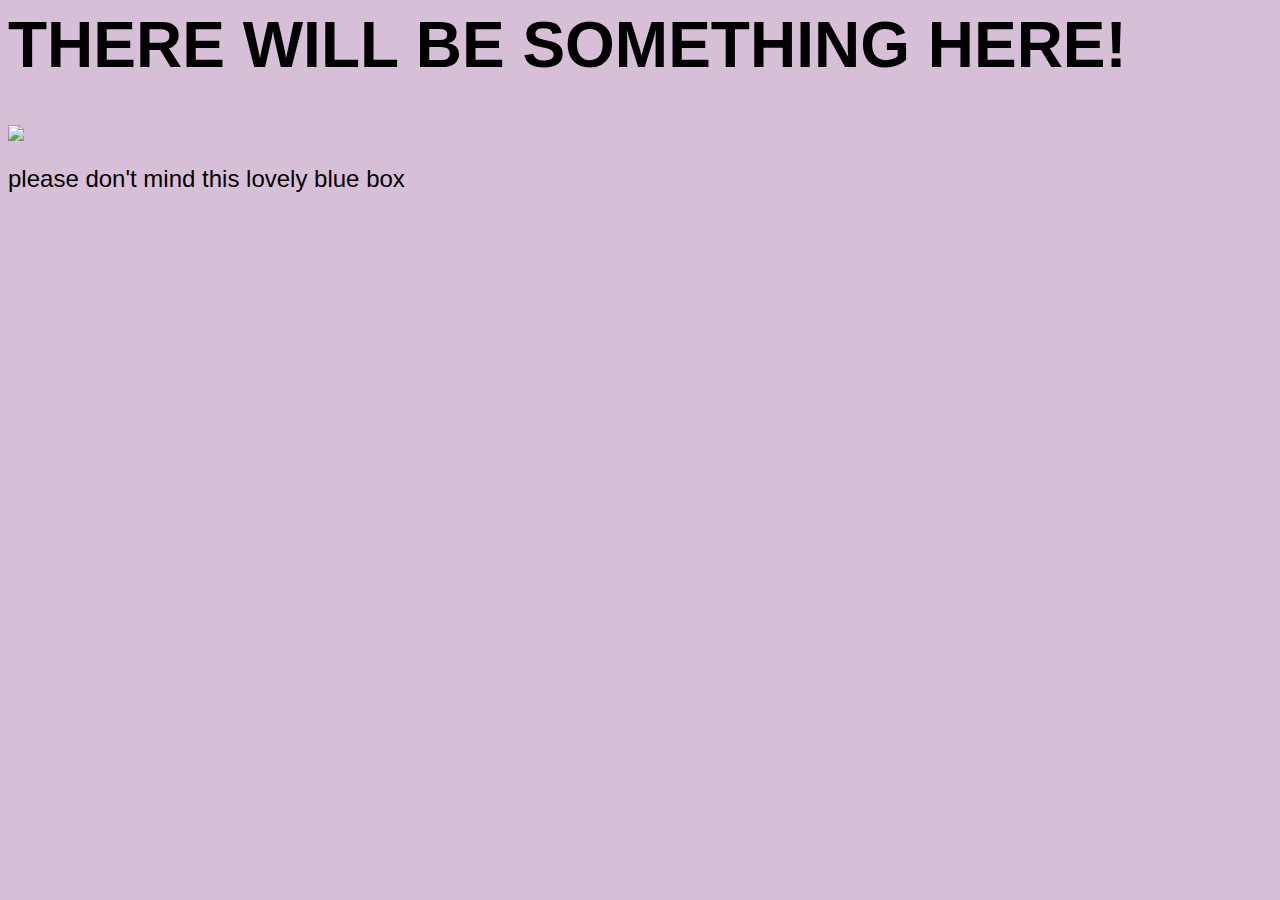
==== page1.html @ 7b183e3a "Add files via upload" ====
<!DOCTYPE <!DOCTYPE html>

<html>
    <head>
        <meta charset="utf-8">
        <meta http-equiv="X-UA-Compatible" content="IE=edge">
        <title>pick ya shit</title>
        <meta name="description" content="something about how great Leo Harper is">
        <meta name="viewport" content="width=device-width, initial-scale=1">
        <link rel="stylesheet" href="styles.css">
    </head>
    <body>
        <h1>THERE WILL BE SOMETHING HERE!</h1>
        <a href="index.html"><img src="test.jpg"></a>
        <p>please don't mind this lovely blue box</p>
    </body>
</html>
---- styles.css ----
body {
    background-color: thistle;
}

h1 {
    font-family: Impact, 'Arial Narrow Bold', sans-serif;
    font-size: 48pt;
  
}

p {
    font-family: 'Segoe UI', Tahoma, Verdana, sans-serif;
    font-size: 18pt;
}
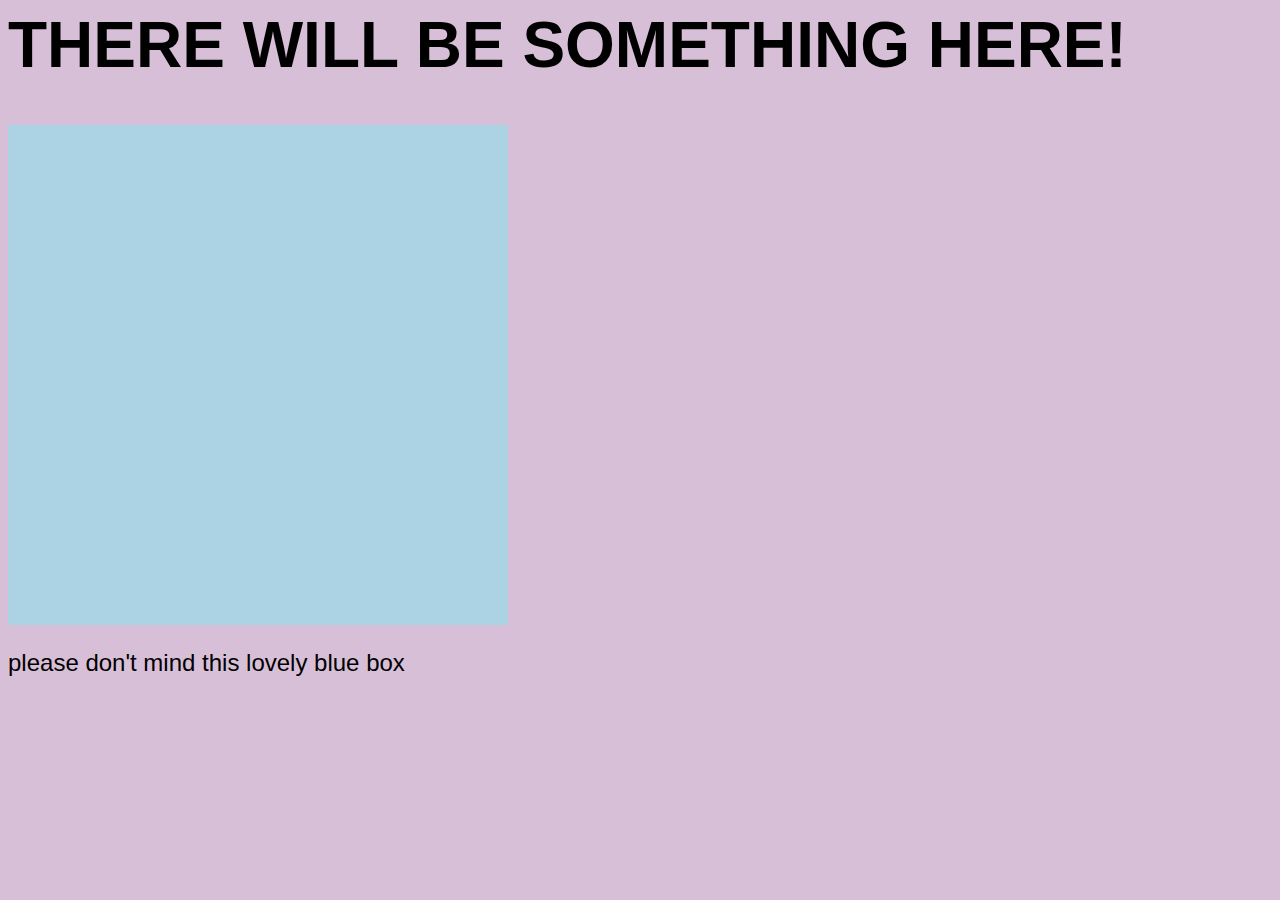
==== commit 13f5c430: "Add files via upload" ====
--- a/page1.html
+++ b/page1.html
@@ -11,7 +11,7 @@
     </head>
     <body>
         <h1>THERE WILL BE SOMETHING HERE!</h1>
-        <a href="index.html"><img src="test.jpg"></a>
+        <a href="index.html"><img src="img/test.jpg"></a>
         <p>please don't mind this lovely blue box</p>
     </body>
 </html>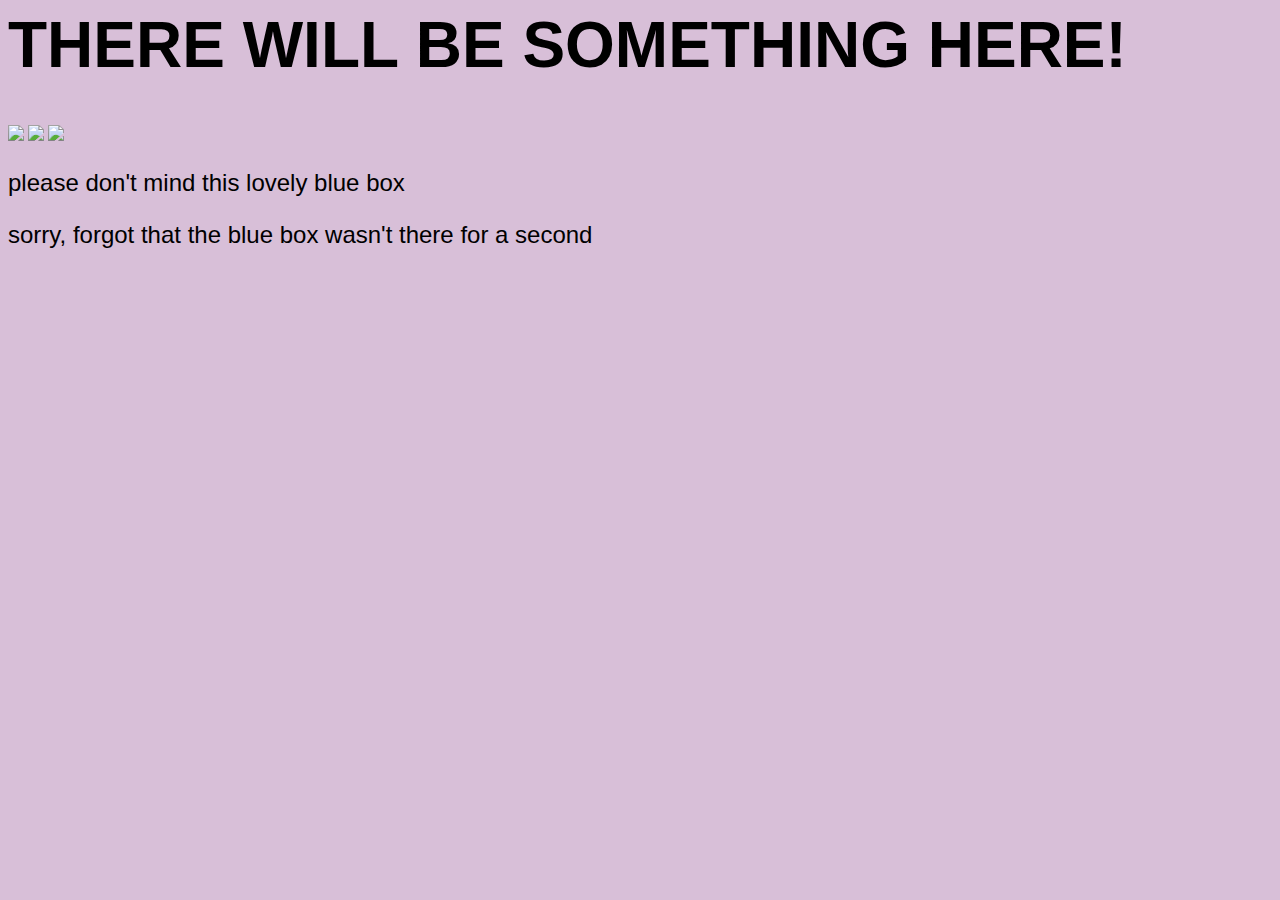
==== commit e7b5fe78: "Add files via upload" ====
--- a/page1.html
+++ b/page1.html
@@ -11,7 +11,12 @@
     </head>
     <body>
         <h1>THERE WILL BE SOMETHING HERE!</h1>
-        <a href="index.html"><img src="img/test.jpg"></a>
+        <div id="zombies">
+            <a href="index.html"><img src="img/zom1.png"></a>
+            <img src="img/zom2.png">
+            <img src="img/zom3.png">
+        </div>
         <p>please don't mind this lovely blue box</p>
+        <p>sorry, forgot that the blue box wasn't there for a second</p>
     </body>
 </html>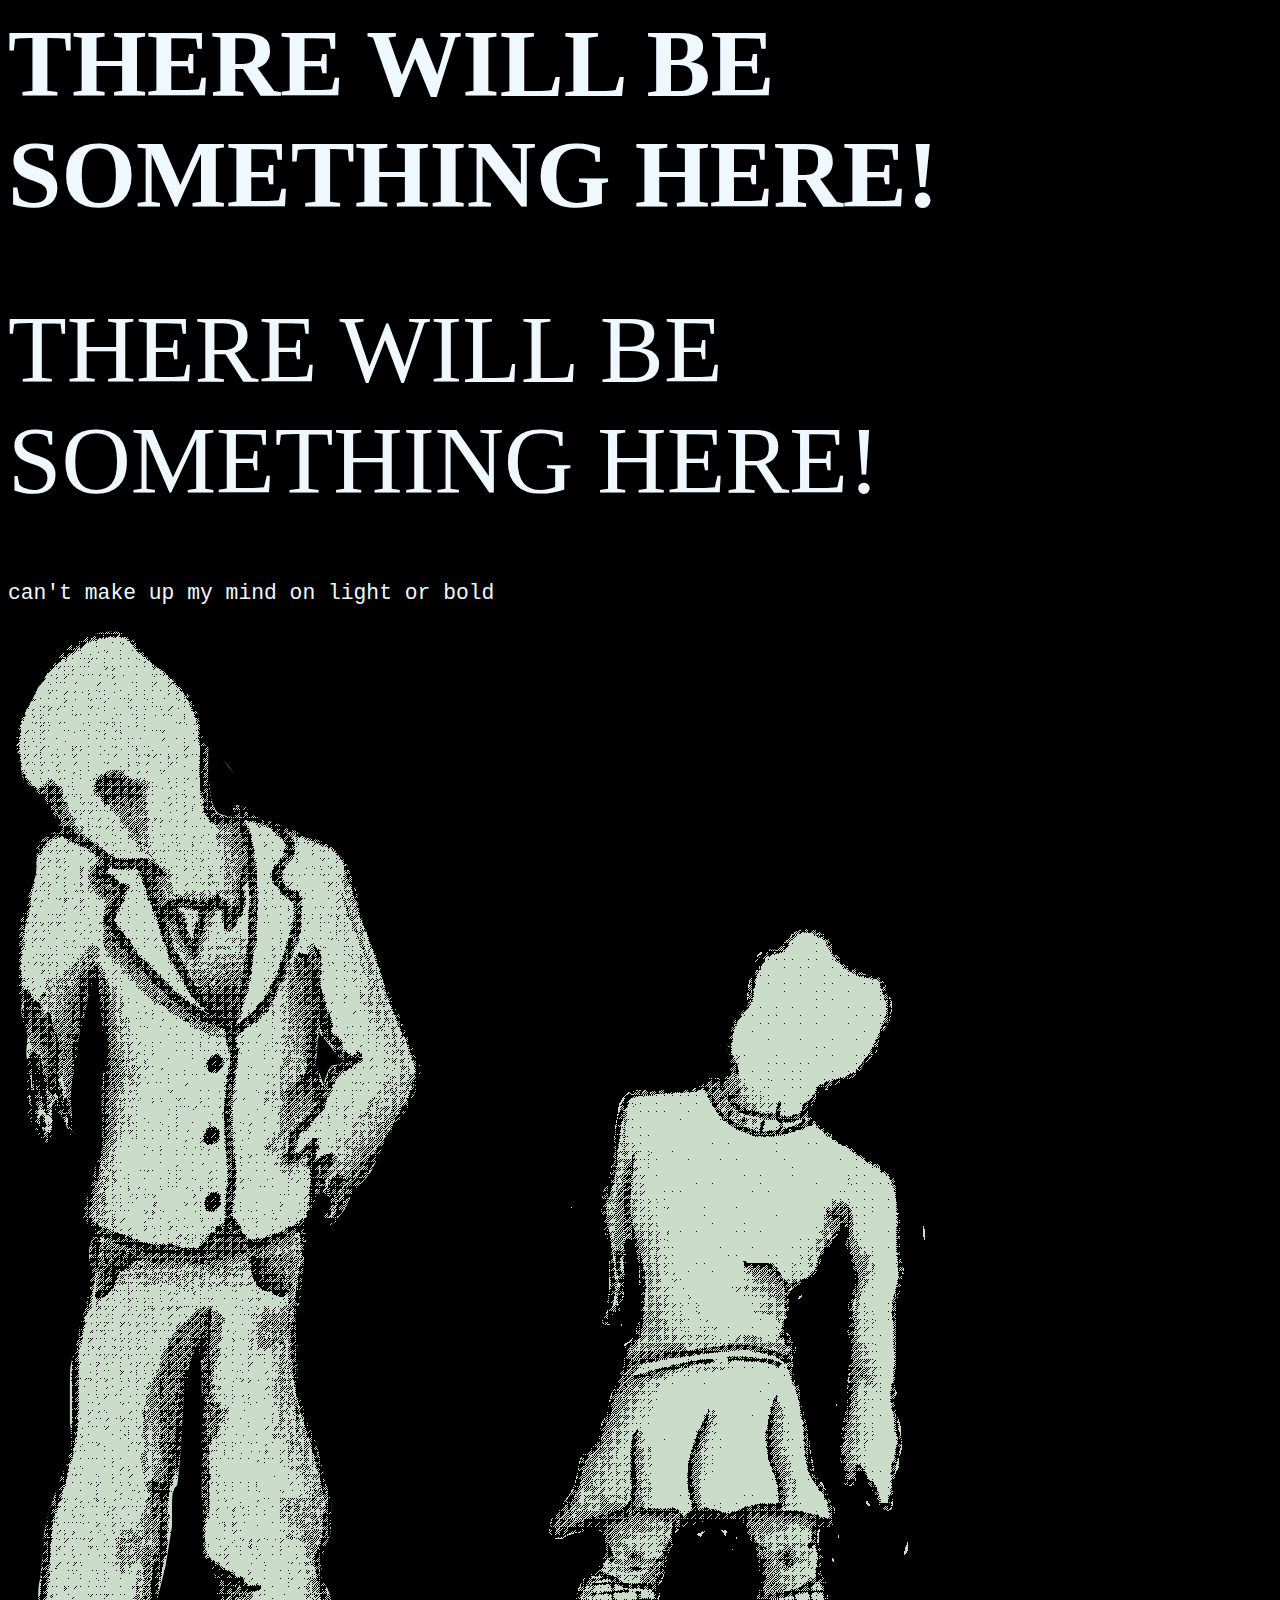
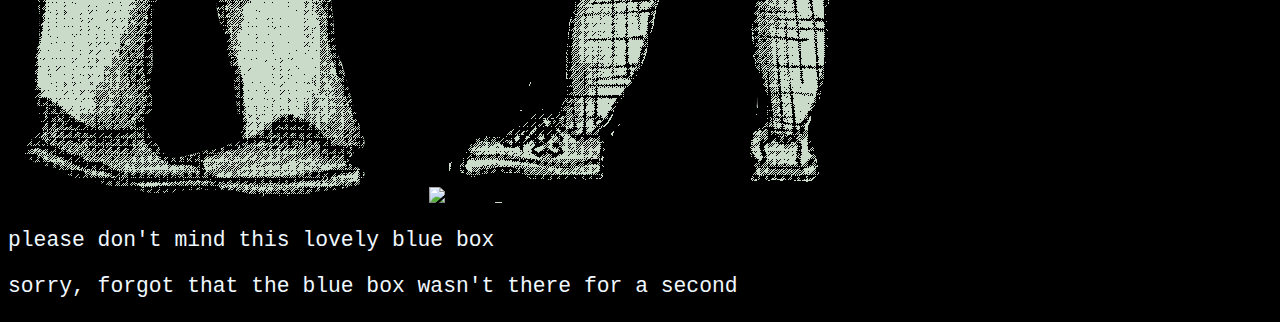
==== commit 99b2d651: "Add files via upload" ====
--- a/page1.html
+++ b/page1.html
@@ -11,6 +11,8 @@
     </head>
     <body>
         <h1>THERE WILL BE SOMETHING HERE!</h1>
+        <h1 id="decisions">THERE WILL BE SOMETHING HERE!</h1>
+        <p>can't make up my mind on light or bold</p>
         <div id="zombies">
             <a href="index.html"><img src="img/zom1.png"></a>
             <img src="img/zom2.png">
--- a/styles.css
+++ b/styles.css
@@ -1,14 +1,24 @@
 body {
-    background-color: thistle;
+    background-color: black;
 }
 
 h1 {
-    font-family: Impact, 'Arial Narrow Bold', sans-serif;
-    font-size: 48pt;
-  
+    font-family: 'Grenze Gotisch', 'Times New Roman', Times, serif;
+    font-size: 72pt;
+    color:aliceblue;
+    font-weight:black;
+}
+
+#decisions {
+    font-weight:100;
 }
 
 p {
-    font-family: 'Segoe UI', Tahoma, Verdana, sans-serif;
-    font-size: 18pt;
+    font-family: monospace;
+    font-size: 16pt;
+    color:aliceblue;
+}
+
+#zombies {
+    display:inline;
 }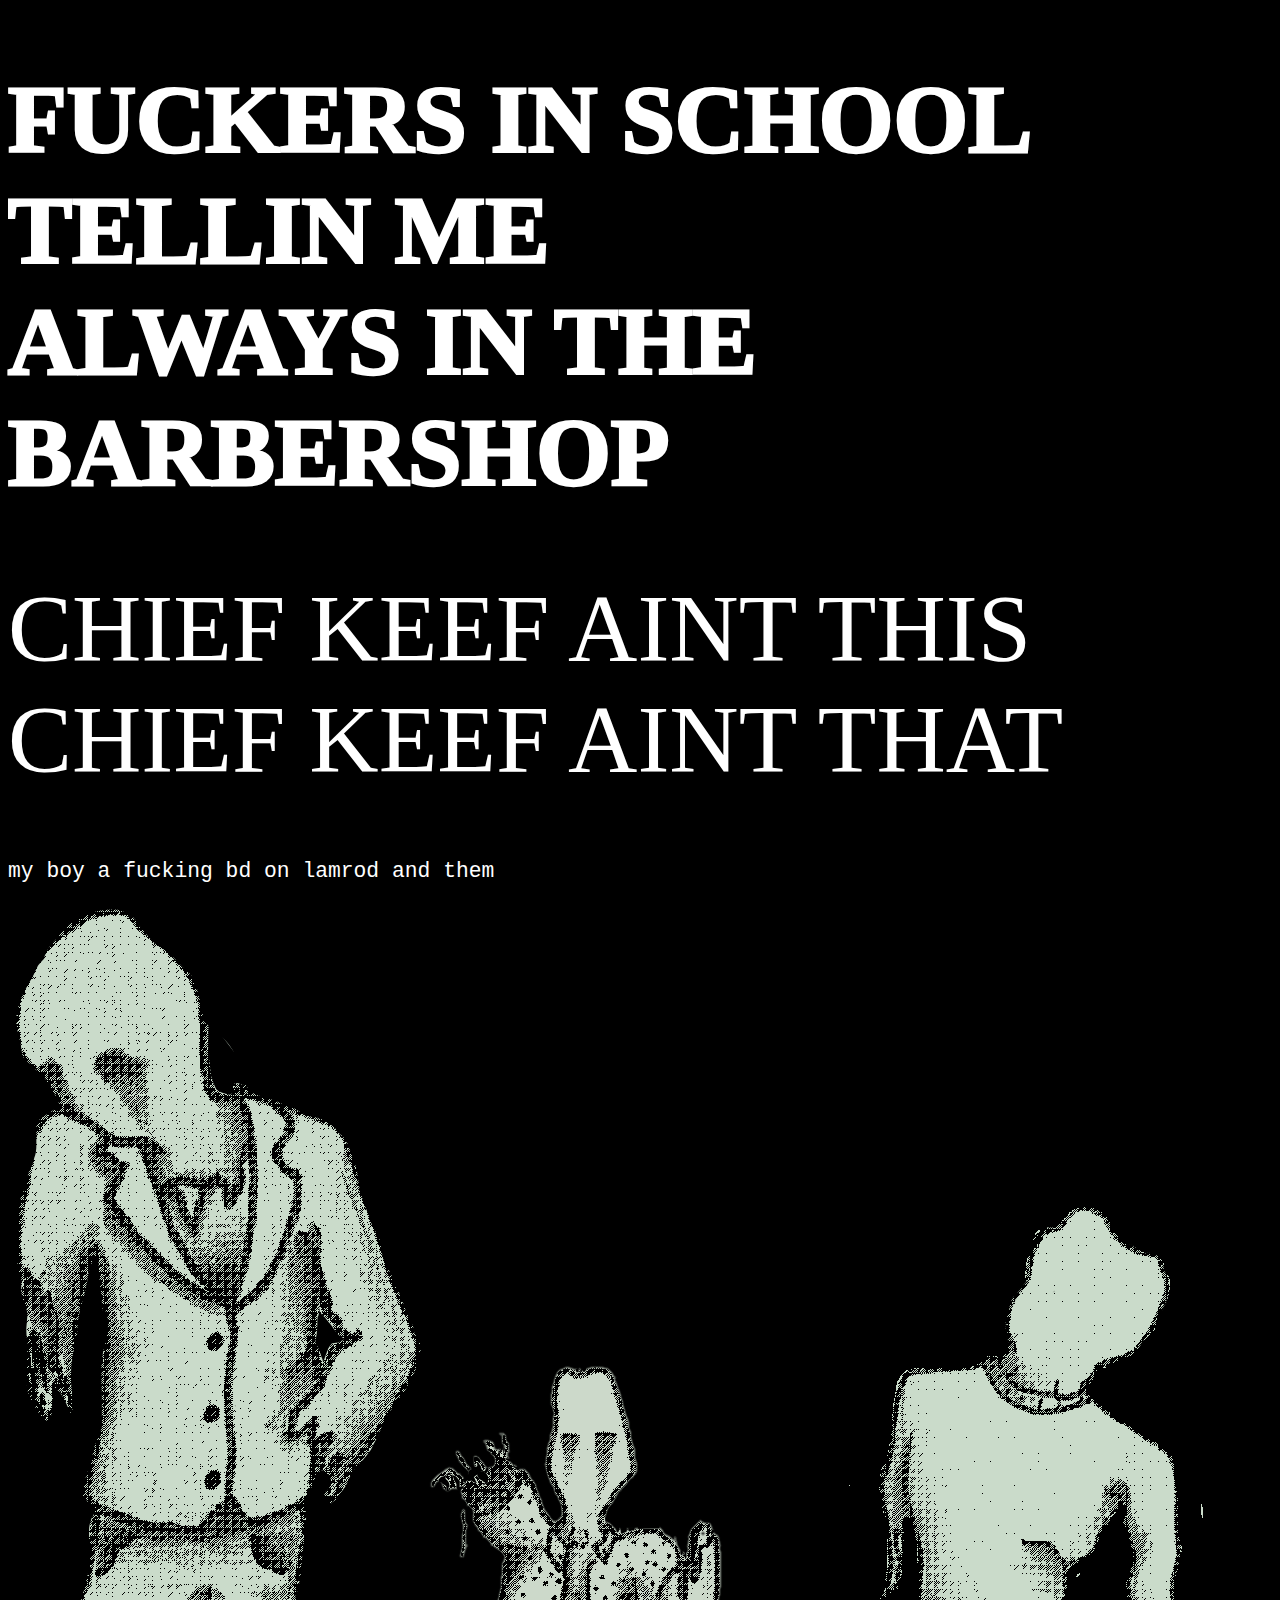
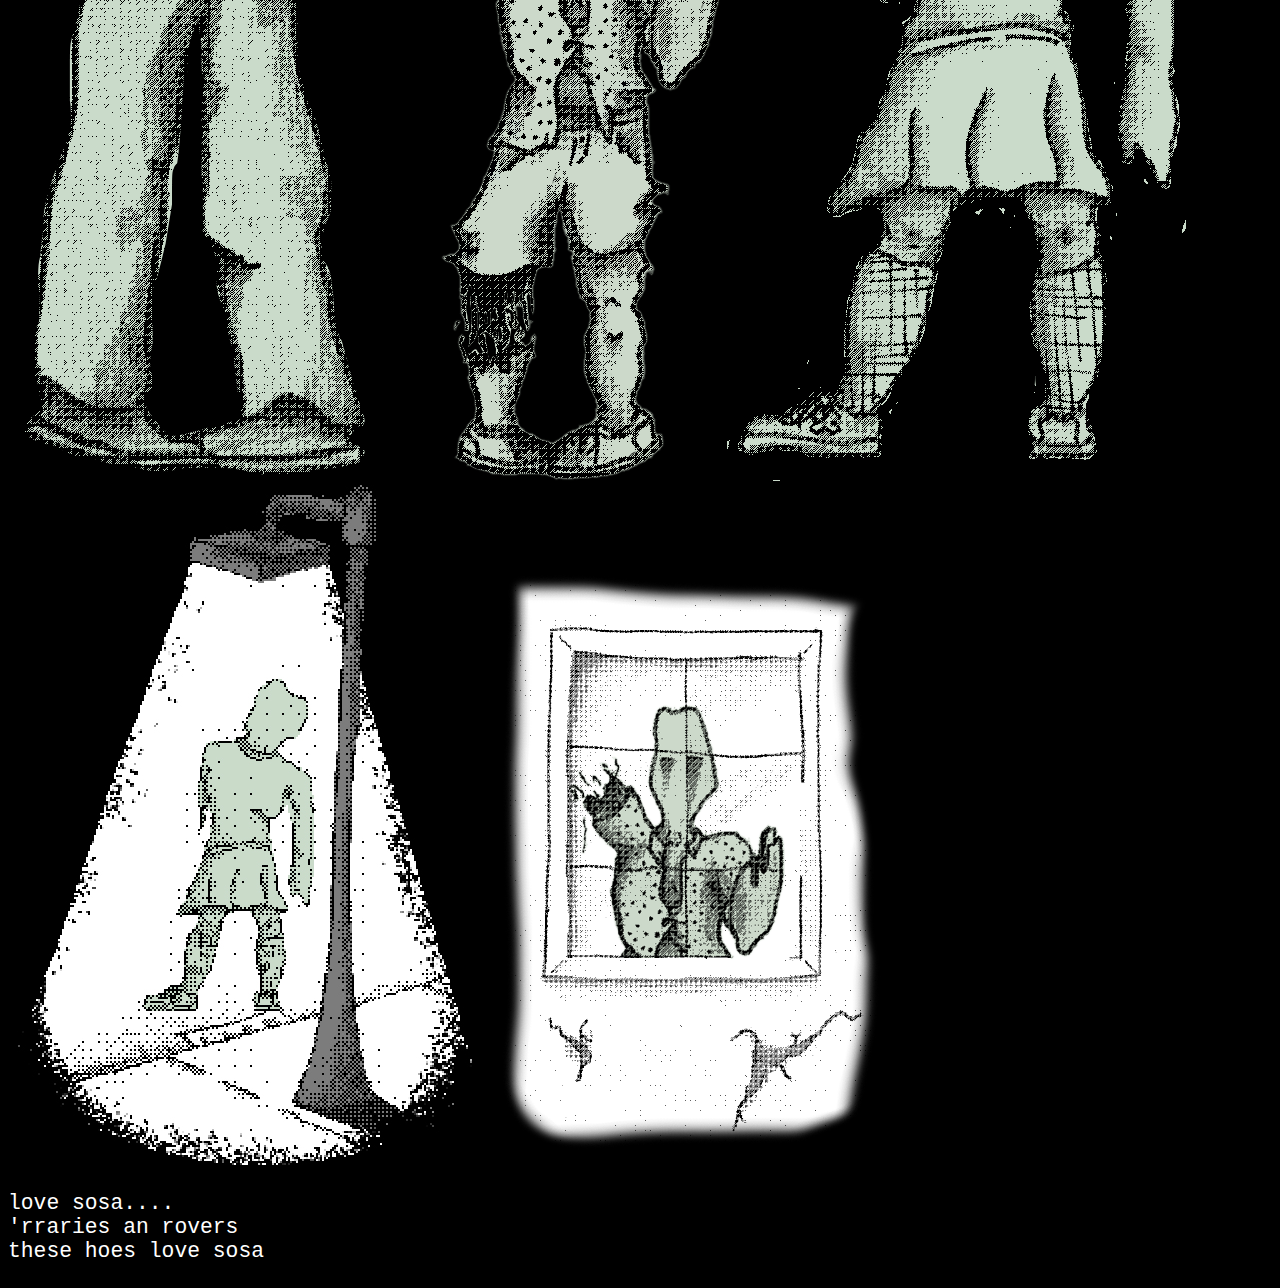
==== commit 75b39a6d: "Add files via upload" ====
--- a/page1.html
+++ b/page1.html
@@ -1,24 +1,28 @@
-<!DOCTYPE <!DOCTYPE html>
+<!DOCTYPE html>
 
 <html>
     <head>
         <meta charset="utf-8">
         <meta http-equiv="X-UA-Compatible" content="IE=edge">
-        <title>pick ya shit</title>
+        <title>be realistic dude</title>
         <meta name="description" content="something about how great Leo Harper is">
         <meta name="viewport" content="width=device-width, initial-scale=1">
         <link rel="stylesheet" href="styles.css">
     </head>
     <body>
-        <h1>THERE WILL BE SOMETHING HERE!</h1>
-        <h1 id="decisions">THERE WILL BE SOMETHING HERE!</h1>
-        <p>can't make up my mind on light or bold</p>
+        <h1>FUCKERS IN SCHOOL TELLIN ME <br> ALWAYS IN THE BARBERSHOP</h1>
+        <h1 id="decisions">CHIEF KEEF AINT THIS <br> CHIEF KEEF AINT THAT</h1>
+        <p>my boy a fucking bd on lamrod and them</p>
         <div id="zombies">
             <a href="index.html"><img src="img/zom1.png"></a>
             <img src="img/zom2.png">
             <img src="img/zom3.png">
         </div>
-        <p>please don't mind this lovely blue box</p>
-        <p>sorry, forgot that the blue box wasn't there for a second</p>
+        <br>    
+        <div id="zombies">
+            <img src="img/lamp.jpg">
+            <img src="img/window.png" height="600px">
+        </div>
+        <p>love sosa.... <br> 'rraries an rovers <br> these hoes love sosa</p>
     </body>
 </html>--- a/styles.css
+++ b/styles.css
@@ -2,11 +2,16 @@
     background-color: black;
 }
 
+#link {
+    color: #d82435;
+    text-decoration:dotted;
+}
+
 h1 {
+    color:white;
     font-family: 'Grenze Gotisch', 'Times New Roman', Times, serif;
     font-size: 72pt;
-    color:aliceblue;
-    font-weight:black;
+    font-weight:1000;
 }
 
 #decisions {
@@ -16,9 +21,14 @@
 p {
     font-family: monospace;
     font-size: 16pt;
-    color:aliceblue;
+    color:white;
 }
 
 #zombies {
     display:inline;
-}+}
+
+#zombies2 {
+    display:inline;
+}
+
